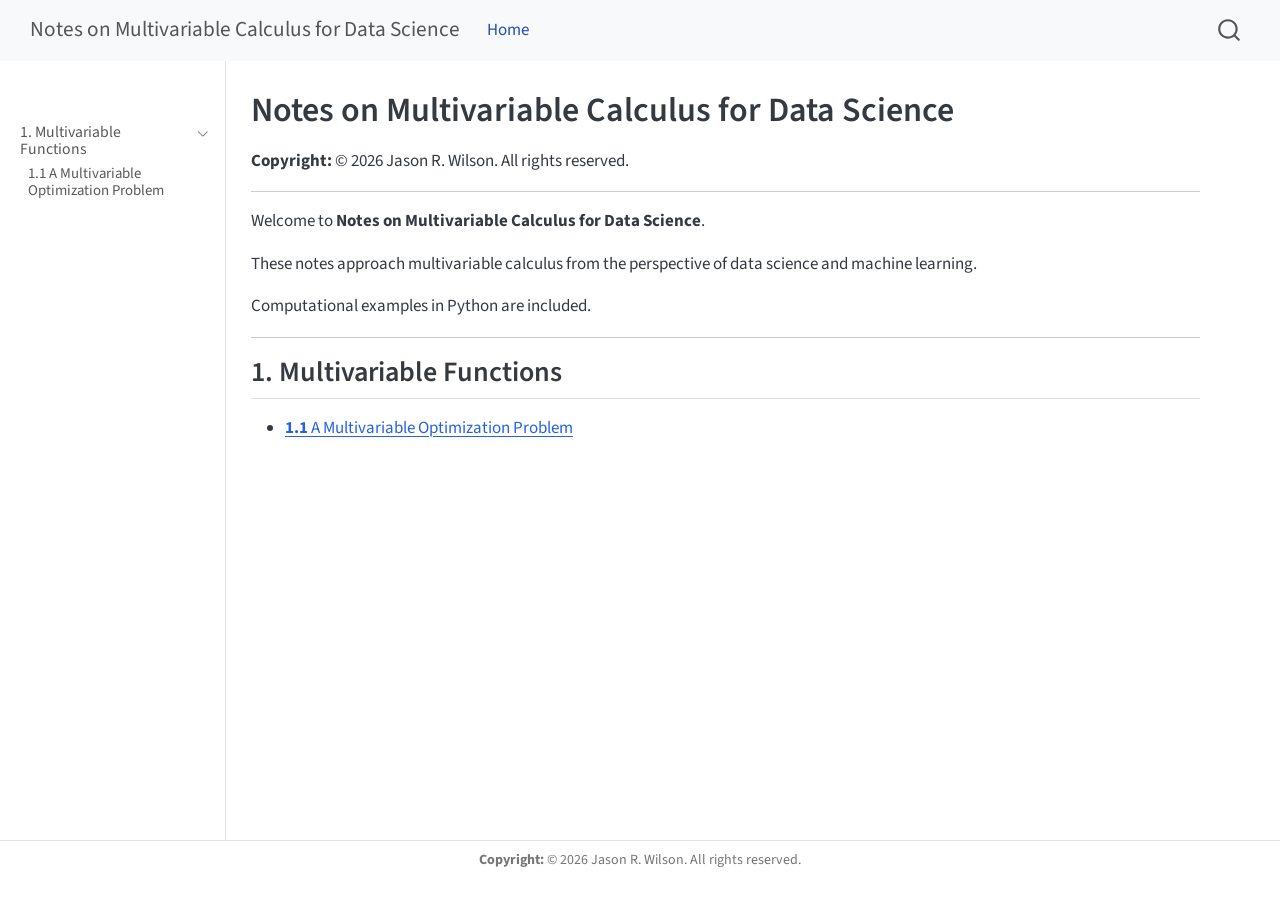
==== docs/index.html @ 38b9d612 "Publish Note 1.1" ====
<!DOCTYPE html>
<html xmlns="http://www.w3.org/1999/xhtml" lang="en" xml:lang="en"><head>

<meta charset="utf-8">
<meta name="generator" content="quarto-1.7.31">

<meta name="viewport" content="width=device-width, initial-scale=1.0, user-scalable=yes">


<title>Notes on Multivariable Calculus for Data Science</title>
<style>
code{white-space: pre-wrap;}
span.smallcaps{font-variant: small-caps;}
div.columns{display: flex; gap: min(4vw, 1.5em);}
div.column{flex: auto; overflow-x: auto;}
div.hanging-indent{margin-left: 1.5em; text-indent: -1.5em;}
ul.task-list{list-style: none;}
ul.task-list li input[type="checkbox"] {
  width: 0.8em;
  margin: 0 0.8em 0.2em -1em; /* quarto-specific, see https://github.com/quarto-dev/quarto-cli/issues/4556 */ 
  vertical-align: middle;
}
</style>


<script src="site_libs/quarto-nav/quarto-nav.js"></script>
<script src="site_libs/quarto-nav/headroom.min.js"></script>
<script src="site_libs/clipboard/clipboard.min.js"></script>
<script src="site_libs/quarto-search/autocomplete.umd.js"></script>
<script src="site_libs/quarto-search/fuse.min.js"></script>
<script src="site_libs/quarto-search/quarto-search.js"></script>
<meta name="quarto:offset" content="./">
<script src="site_libs/quarto-html/quarto.js" type="module"></script>
<script src="site_libs/quarto-html/tabsets/tabsets.js" type="module"></script>
<script src="site_libs/quarto-html/popper.min.js"></script>
<script src="site_libs/quarto-html/tippy.umd.min.js"></script>
<script src="site_libs/quarto-html/anchor.min.js"></script>
<link href="site_libs/quarto-html/tippy.css" rel="stylesheet">
<link href="site_libs/quarto-html/quarto-syntax-highlighting-e1a5c8363afafaef2c763b6775fbf3ca.css" rel="stylesheet" id="quarto-text-highlighting-styles">
<script src="site_libs/bootstrap/bootstrap.min.js"></script>
<link href="site_libs/bootstrap/bootstrap-icons.css" rel="stylesheet">
<link href="site_libs/bootstrap/bootstrap-960cc9eac5395d1658253b679c30d018.min.css" rel="stylesheet" append-hash="true" id="quarto-bootstrap" data-mode="light">
<script id="quarto-search-options" type="application/json">{
  "location": "navbar",
  "copy-button": false,
  "collapse-after": 3,
  "panel-placement": "end",
  "type": "overlay",
  "limit": 50,
  "keyboard-shortcut": [
    "f",
    "/",
    "s"
  ],
  "show-item-context": false,
  "language": {
    "search-no-results-text": "No results",
    "search-matching-documents-text": "matching documents",
    "search-copy-link-title": "Copy link to search",
    "search-hide-matches-text": "Hide additional matches",
    "search-more-match-text": "more match in this document",
    "search-more-matches-text": "more matches in this document",
    "search-clear-button-title": "Clear",
    "search-text-placeholder": "",
    "search-detached-cancel-button-title": "Cancel",
    "search-submit-button-title": "Submit",
    "search-label": "Search"
  }
}</script>


<link rel="stylesheet" href="styles.css">
</head>

<body class="nav-sidebar docked nav-fixed fullcontent quarto-light">

<div id="quarto-search-results"></div>
  <header id="quarto-header" class="headroom fixed-top">
    <nav class="navbar navbar-expand-lg " data-bs-theme="dark">
      <div class="navbar-container container-fluid">
      <div class="navbar-brand-container mx-auto">
    <a class="navbar-brand" href="./index.html">
    <span class="navbar-title">Notes on Multivariable Calculus for Data Science</span>
    </a>
  </div>
            <div id="quarto-search" class="" title="Search"></div>
          <button class="navbar-toggler" type="button" data-bs-toggle="collapse" data-bs-target="#navbarCollapse" aria-controls="navbarCollapse" role="menu" aria-expanded="false" aria-label="Toggle navigation" onclick="if (window.quartoToggleHeadroom) { window.quartoToggleHeadroom(); }">
  <span class="navbar-toggler-icon"></span>
</button>
          <div class="collapse navbar-collapse" id="navbarCollapse">
            <ul class="navbar-nav navbar-nav-scroll me-auto">
  <li class="nav-item">
    <a class="nav-link active" href="./index.html" aria-current="page"> 
<span class="menu-text">Home</span></a>
  </li>  
</ul>
          </div> <!-- /navcollapse -->
            <div class="quarto-navbar-tools">
</div>
      </div> <!-- /container-fluid -->
    </nav>
  <nav class="quarto-secondary-nav">
    <div class="container-fluid d-flex">
      <button type="button" class="quarto-btn-toggle btn" data-bs-toggle="collapse" role="button" data-bs-target=".quarto-sidebar-collapse-item" aria-controls="quarto-sidebar" aria-expanded="false" aria-label="Toggle sidebar navigation" onclick="if (window.quartoToggleHeadroom) { window.quartoToggleHeadroom(); }">
        <i class="bi bi-layout-text-sidebar-reverse"></i>
      </button>
        <nav class="quarto-page-breadcrumbs" aria-label="breadcrumb"><ol class="breadcrumb"><li class="breadcrumb-item">Notes on Multivariable Calculus for Data Science</li></ol></nav>
        <a class="flex-grow-1" role="navigation" data-bs-toggle="collapse" data-bs-target=".quarto-sidebar-collapse-item" aria-controls="quarto-sidebar" aria-expanded="false" aria-label="Toggle sidebar navigation" onclick="if (window.quartoToggleHeadroom) { window.quartoToggleHeadroom(); }">      
        </a>
      <button type="button" class="btn quarto-search-button" aria-label="Search" onclick="window.quartoOpenSearch();">
        <i class="bi bi-search"></i>
      </button>
    </div>
  </nav>
</header>
<!-- content -->
<div id="quarto-content" class="quarto-container page-columns page-rows-contents page-layout-article page-navbar">
<!-- sidebar -->
  <nav id="quarto-sidebar" class="sidebar collapse collapse-horizontal quarto-sidebar-collapse-item sidebar-navigation docked overflow-auto">
        <div class="mt-2 flex-shrink-0 align-items-center">
        <div class="sidebar-search">
        <div id="quarto-search" class="" title="Search"></div>
        </div>
        </div>
    <div class="sidebar-menu-container"> 
    <ul class="list-unstyled mt-1">
        <li class="sidebar-item sidebar-item-section">
      <div class="sidebar-item-container"> 
            <a class="sidebar-item-text sidebar-link text-start" data-bs-toggle="collapse" data-bs-target="#quarto-sidebar-section-1" role="navigation" aria-expanded="true">
 <span class="menu-text">1. Multivariable Functions</span></a>
          <a class="sidebar-item-toggle text-start" data-bs-toggle="collapse" data-bs-target="#quarto-sidebar-section-1" role="navigation" aria-expanded="true" aria-label="Toggle section">
            <i class="bi bi-chevron-right ms-2"></i>
          </a> 
      </div>
      <ul id="quarto-sidebar-section-1" class="collapse list-unstyled sidebar-section depth1 show">  
          <li class="sidebar-item">
  <div class="sidebar-item-container"> 
  <a href="./chapter1/section1_multi_opt.html" class="sidebar-item-text sidebar-link">
 <span class="menu-text">1.1 A Multivariable Optimization Problem</span></a>
  </div>
</li>
      </ul>
  </li>
    </ul>
    </div>
</nav>
<div id="quarto-sidebar-glass" class="quarto-sidebar-collapse-item" data-bs-toggle="collapse" data-bs-target=".quarto-sidebar-collapse-item"></div>
<!-- margin-sidebar -->
    
<!-- main -->
<main class="content" id="quarto-document-content">

<header id="title-block-header" class="quarto-title-block default">
<div class="quarto-title">
<h1 class="title">Notes on Multivariable Calculus for Data Science</h1>
</div>



<div class="quarto-title-meta">

    
  
    
  </div>
  


</header>


<p><strong>Copyright:</strong> © 2026 Jason R. Wilson. All rights reserved.</p>
<hr>
<p>Welcome to <strong>Notes on Multivariable Calculus for Data Science</strong>.</p>
<p>These notes approach multivariable calculus from the perspective of data science and machine learning.</p>
<p>Computational examples in Python are included.</p>
<hr>
<section id="multivariable-functions" class="level2">
<h2 class="anchored" data-anchor-id="multivariable-functions">1. Multivariable Functions</h2>
<ul>
<li><a href="./chapter1/section1_multi_opt.html"><strong>1.1</strong> A Multivariable Optimization Problem</a></li>
</ul>


</section>

</main> <!-- /main -->
<script id="quarto-html-after-body" type="application/javascript">
  window.document.addEventListener("DOMContentLoaded", function (event) {
    const icon = "";
    const anchorJS = new window.AnchorJS();
    anchorJS.options = {
      placement: 'right',
      icon: icon
    };
    anchorJS.add('.anchored');
    const isCodeAnnotation = (el) => {
      for (const clz of el.classList) {
        if (clz.startsWith('code-annotation-')) {                     
          return true;
        }
      }
      return false;
    }
    const onCopySuccess = function(e) {
      // button target
      const button = e.trigger;
      // don't keep focus
      button.blur();
      // flash "checked"
      button.classList.add('code-copy-button-checked');
      var currentTitle = button.getAttribute("title");
      button.setAttribute("title", "Copied!");
      let tooltip;
      if (window.bootstrap) {
        button.setAttribute("data-bs-toggle", "tooltip");
        button.setAttribute("data-bs-placement", "left");
        button.setAttribute("data-bs-title", "Copied!");
        tooltip = new bootstrap.Tooltip(button, 
          { trigger: "manual", 
            customClass: "code-copy-button-tooltip",
            offset: [0, -8]});
        tooltip.show();    
      }
      setTimeout(function() {
        if (tooltip) {
          tooltip.hide();
          button.removeAttribute("data-bs-title");
          button.removeAttribute("data-bs-toggle");
          button.removeAttribute("data-bs-placement");
        }
        button.setAttribute("title", currentTitle);
        button.classList.remove('code-copy-button-checked');
      }, 1000);
      // clear code selection
      e.clearSelection();
    }
    const getTextToCopy = function(trigger) {
        const codeEl = trigger.previousElementSibling.cloneNode(true);
        for (const childEl of codeEl.children) {
          if (isCodeAnnotation(childEl)) {
            childEl.remove();
          }
        }
        return codeEl.innerText;
    }
    const clipboard = new window.ClipboardJS('.code-copy-button:not([data-in-quarto-modal])', {
      text: getTextToCopy
    });
    clipboard.on('success', onCopySuccess);
    if (window.document.getElementById('quarto-embedded-source-code-modal')) {
      const clipboardModal = new window.ClipboardJS('.code-copy-button[data-in-quarto-modal]', {
        text: getTextToCopy,
        container: window.document.getElementById('quarto-embedded-source-code-modal')
      });
      clipboardModal.on('success', onCopySuccess);
    }
      var localhostRegex = new RegExp(/^(?:http|https):\/\/localhost\:?[0-9]*\//);
      var mailtoRegex = new RegExp(/^mailto:/);
        var filterRegex = new RegExp('/' + window.location.host + '/');
      var isInternal = (href) => {
          return filterRegex.test(href) || localhostRegex.test(href) || mailtoRegex.test(href);
      }
      // Inspect non-navigation links and adorn them if external
     var links = window.document.querySelectorAll('a[href]:not(.nav-link):not(.navbar-brand):not(.toc-action):not(.sidebar-link):not(.sidebar-item-toggle):not(.pagination-link):not(.no-external):not([aria-hidden]):not(.dropdown-item):not(.quarto-navigation-tool):not(.about-link)');
      for (var i=0; i<links.length; i++) {
        const link = links[i];
        if (!isInternal(link.href)) {
          // undo the damage that might have been done by quarto-nav.js in the case of
          // links that we want to consider external
          if (link.dataset.originalHref !== undefined) {
            link.href = link.dataset.originalHref;
          }
        }
      }
    function tippyHover(el, contentFn, onTriggerFn, onUntriggerFn) {
      const config = {
        allowHTML: true,
        maxWidth: 500,
        delay: 100,
        arrow: false,
        appendTo: function(el) {
            return el.parentElement;
        },
        interactive: true,
        interactiveBorder: 10,
        theme: 'quarto',
        placement: 'bottom-start',
      };
      if (contentFn) {
        config.content = contentFn;
      }
      if (onTriggerFn) {
        config.onTrigger = onTriggerFn;
      }
      if (onUntriggerFn) {
        config.onUntrigger = onUntriggerFn;
      }
      window.tippy(el, config); 
    }
    const noterefs = window.document.querySelectorAll('a[role="doc-noteref"]');
    for (var i=0; i<noterefs.length; i++) {
      const ref = noterefs[i];
      tippyHover(ref, function() {
        // use id or data attribute instead here
        let href = ref.getAttribute('data-footnote-href') || ref.getAttribute('href');
        try { href = new URL(href).hash; } catch {}
        const id = href.replace(/^#\/?/, "");
        const note = window.document.getElementById(id);
        if (note) {
          return note.innerHTML;
        } else {
          return "";
        }
      });
    }
    const xrefs = window.document.querySelectorAll('a.quarto-xref');
    const processXRef = (id, note) => {
      // Strip column container classes
      const stripColumnClz = (el) => {
        el.classList.remove("page-full", "page-columns");
        if (el.children) {
          for (const child of el.children) {
            stripColumnClz(child);
          }
        }
      }
      stripColumnClz(note)
      if (id === null || id.startsWith('sec-')) {
        // Special case sections, only their first couple elements
        const container = document.createElement("div");
        if (note.children && note.children.length > 2) {
          container.appendChild(note.children[0].cloneNode(true));
          for (let i = 1; i < note.children.length; i++) {
            const child = note.children[i];
            if (child.tagName === "P" && child.innerText === "") {
              continue;
            } else {
              container.appendChild(child.cloneNode(true));
              break;
            }
          }
          if (window.Quarto?.typesetMath) {
            window.Quarto.typesetMath(container);
          }
          return container.innerHTML
        } else {
          if (window.Quarto?.typesetMath) {
            window.Quarto.typesetMath(note);
          }
          return note.innerHTML;
        }
      } else {
        // Remove any anchor links if they are present
        const anchorLink = note.querySelector('a.anchorjs-link');
        if (anchorLink) {
          anchorLink.remove();
        }
        if (window.Quarto?.typesetMath) {
          window.Quarto.typesetMath(note);
        }
        if (note.classList.contains("callout")) {
          return note.outerHTML;
        } else {
          return note.innerHTML;
        }
      }
    }
    for (var i=0; i<xrefs.length; i++) {
      const xref = xrefs[i];
      tippyHover(xref, undefined, function(instance) {
        instance.disable();
        let url = xref.getAttribute('href');
        let hash = undefined; 
        if (url.startsWith('#')) {
          hash = url;
        } else {
          try { hash = new URL(url).hash; } catch {}
        }
        if (hash) {
          const id = hash.replace(/^#\/?/, "");
          const note = window.document.getElementById(id);
          if (note !== null) {
            try {
              const html = processXRef(id, note.cloneNode(true));
              instance.setContent(html);
            } finally {
              instance.enable();
              instance.show();
            }
          } else {
            // See if we can fetch this
            fetch(url.split('#')[0])
            .then(res => res.text())
            .then(html => {
              const parser = new DOMParser();
              const htmlDoc = parser.parseFromString(html, "text/html");
              const note = htmlDoc.getElementById(id);
              if (note !== null) {
                const html = processXRef(id, note);
                instance.setContent(html);
              } 
            }).finally(() => {
              instance.enable();
              instance.show();
            });
          }
        } else {
          // See if we can fetch a full url (with no hash to target)
          // This is a special case and we should probably do some content thinning / targeting
          fetch(url)
          .then(res => res.text())
          .then(html => {
            const parser = new DOMParser();
            const htmlDoc = parser.parseFromString(html, "text/html");
            const note = htmlDoc.querySelector('main.content');
            if (note !== null) {
              // This should only happen for chapter cross references
              // (since there is no id in the URL)
              // remove the first header
              if (note.children.length > 0 && note.children[0].tagName === "HEADER") {
                note.children[0].remove();
              }
              const html = processXRef(null, note);
              instance.setContent(html);
            } 
          }).finally(() => {
            instance.enable();
            instance.show();
          });
        }
      }, function(instance) {
      });
    }
        let selectedAnnoteEl;
        const selectorForAnnotation = ( cell, annotation) => {
          let cellAttr = 'data-code-cell="' + cell + '"';
          let lineAttr = 'data-code-annotation="' +  annotation + '"';
          const selector = 'span[' + cellAttr + '][' + lineAttr + ']';
          return selector;
        }
        const selectCodeLines = (annoteEl) => {
          const doc = window.document;
          const targetCell = annoteEl.getAttribute("data-target-cell");
          const targetAnnotation = annoteEl.getAttribute("data-target-annotation");
          const annoteSpan = window.document.querySelector(selectorForAnnotation(targetCell, targetAnnotation));
          const lines = annoteSpan.getAttribute("data-code-lines").split(",");
          const lineIds = lines.map((line) => {
            return targetCell + "-" + line;
          })
          let top = null;
          let height = null;
          let parent = null;
          if (lineIds.length > 0) {
              //compute the position of the single el (top and bottom and make a div)
              const el = window.document.getElementById(lineIds[0]);
              top = el.offsetTop;
              height = el.offsetHeight;
              parent = el.parentElement.parentElement;
            if (lineIds.length > 1) {
              const lastEl = window.document.getElementById(lineIds[lineIds.length - 1]);
              const bottom = lastEl.offsetTop + lastEl.offsetHeight;
              height = bottom - top;
            }
            if (top !== null && height !== null && parent !== null) {
              // cook up a div (if necessary) and position it 
              let div = window.document.getElementById("code-annotation-line-highlight");
              if (div === null) {
                div = window.document.createElement("div");
                div.setAttribute("id", "code-annotation-line-highlight");
                div.style.position = 'absolute';
                parent.appendChild(div);
              }
              div.style.top = top - 2 + "px";
              div.style.height = height + 4 + "px";
              div.style.left = 0;
              let gutterDiv = window.document.getElementById("code-annotation-line-highlight-gutter");
              if (gutterDiv === null) {
                gutterDiv = window.document.createElement("div");
                gutterDiv.setAttribute("id", "code-annotation-line-highlight-gutter");
                gutterDiv.style.position = 'absolute';
                const codeCell = window.document.getElementById(targetCell);
                const gutter = codeCell.querySelector('.code-annotation-gutter');
                gutter.appendChild(gutterDiv);
              }
              gutterDiv.style.top = top - 2 + "px";
              gutterDiv.style.height = height + 4 + "px";
            }
            selectedAnnoteEl = annoteEl;
          }
        };
        const unselectCodeLines = () => {
          const elementsIds = ["code-annotation-line-highlight", "code-annotation-line-highlight-gutter"];
          elementsIds.forEach((elId) => {
            const div = window.document.getElementById(elId);
            if (div) {
              div.remove();
            }
          });
          selectedAnnoteEl = undefined;
        };
          // Handle positioning of the toggle
      window.addEventListener(
        "resize",
        throttle(() => {
          elRect = undefined;
          if (selectedAnnoteEl) {
            selectCodeLines(selectedAnnoteEl);
          }
        }, 10)
      );
      function throttle(fn, ms) {
      let throttle = false;
      let timer;
        return (...args) => {
          if(!throttle) { // first call gets through
              fn.apply(this, args);
              throttle = true;
          } else { // all the others get throttled
              if(timer) clearTimeout(timer); // cancel #2
              timer = setTimeout(() => {
                fn.apply(this, args);
                timer = throttle = false;
              }, ms);
          }
        };
      }
        // Attach click handler to the DT
        const annoteDls = window.document.querySelectorAll('dt[data-target-cell]');
        for (const annoteDlNode of annoteDls) {
          annoteDlNode.addEventListener('click', (event) => {
            const clickedEl = event.target;
            if (clickedEl !== selectedAnnoteEl) {
              unselectCodeLines();
              const activeEl = window.document.querySelector('dt[data-target-cell].code-annotation-active');
              if (activeEl) {
                activeEl.classList.remove('code-annotation-active');
              }
              selectCodeLines(clickedEl);
              clickedEl.classList.add('code-annotation-active');
            } else {
              // Unselect the line
              unselectCodeLines();
              clickedEl.classList.remove('code-annotation-active');
            }
          });
        }
    const findCites = (el) => {
      const parentEl = el.parentElement;
      if (parentEl) {
        const cites = parentEl.dataset.cites;
        if (cites) {
          return {
            el,
            cites: cites.split(' ')
          };
        } else {
          return findCites(el.parentElement)
        }
      } else {
        return undefined;
      }
    };
    var bibliorefs = window.document.querySelectorAll('a[role="doc-biblioref"]');
    for (var i=0; i<bibliorefs.length; i++) {
      const ref = bibliorefs[i];
      const citeInfo = findCites(ref);
      if (citeInfo) {
        tippyHover(citeInfo.el, function() {
          var popup = window.document.createElement('div');
          citeInfo.cites.forEach(function(cite) {
            var citeDiv = window.document.createElement('div');
            citeDiv.classList.add('hanging-indent');
            citeDiv.classList.add('csl-entry');
            var biblioDiv = window.document.getElementById('ref-' + cite);
            if (biblioDiv) {
              citeDiv.innerHTML = biblioDiv.innerHTML;
            }
            popup.appendChild(citeDiv);
          });
          return popup.innerHTML;
        });
      }
    }
  });
  </script>
</div> <!-- /content -->
<footer class="footer">
  <div class="nav-footer">
    <div class="nav-footer-left">
      &nbsp;
    </div>   
    <div class="nav-footer-center">
<p><strong>Copyright:</strong> © 2026 Jason R. Wilson. All rights reserved.</p>
</div>
    <div class="nav-footer-right">
      &nbsp;
    </div>
  </div>
</footer>




</body></html>
---- docs/site_libs/quarto-html/tippy.css ----
.tippy-box[data-animation=fade][data-state=hidden]{opacity:0}[data-tippy-root]{max-width:calc(100vw - 10px)}.tippy-box{position:relative;background-color:#333;color:#fff;border-radius:4px;font-size:14px;line-height:1.4;white-space:normal;outline:0;transition-property:transform,visibility,opacity}.tippy-box[data-placement^=top]>.tippy-arrow{bottom:0}.tippy-box[data-placement^=top]>.tippy-arrow:before{bottom:-7px;left:0;border-width:8px 8px 0;border-top-color:initial;transform-origin:center top}.tippy-box[data-placement^=bottom]>.tippy-arrow{top:0}.tippy-box[data-placement^=bottom]>.tippy-arrow:before{top:-7px;left:0;border-width:0 8px 8px;border-bottom-color:initial;transform-origin:center bottom}.tippy-box[data-placement^=left]>.tippy-arrow{right:0}.tippy-box[data-placement^=left]>.tippy-arrow:before{border-width:8px 0 8px 8px;border-left-color:initial;right:-7px;transform-origin:center left}.tippy-box[data-placement^=right]>.tippy-arrow{left:0}.tippy-box[data-placement^=right]>.tippy-arrow:before{left:-7px;border-width:8px 8px 8px 0;border-right-color:initial;transform-origin:center right}.tippy-box[data-inertia][data-state=visible]{transition-timing-function:cubic-bezier(.54,1.5,.38,1.11)}.tippy-arrow{width:16px;height:16px;color:#333}.tippy-arrow:before{content:"";position:absolute;border-color:transparent;border-style:solid}.tippy-content{position:relative;padding:5px 9px;z-index:1}
---- docs/site_libs/quarto-html/quarto-syntax-highlighting-e1a5c8363afafaef2c763b6775fbf3ca.css ----
/* quarto syntax highlight colors */
:root {
  --quarto-hl-ot-color: #003B4F;
  --quarto-hl-at-color: #657422;
  --quarto-hl-ss-color: #20794D;
  --quarto-hl-an-color: #5E5E5E;
  --quarto-hl-fu-color: #4758AB;
  --quarto-hl-st-color: #20794D;
  --quarto-hl-cf-color: #003B4F;
  --quarto-hl-op-color: #5E5E5E;
  --quarto-hl-er-color: #AD0000;
  --quarto-hl-bn-color: #AD0000;
  --quarto-hl-al-color: #AD0000;
  --quarto-hl-va-color: #111111;
  --quarto-hl-bu-color: inherit;
  --quarto-hl-ex-color: inherit;
  --quarto-hl-pp-color: #AD0000;
  --quarto-hl-in-color: #5E5E5E;
  --quarto-hl-vs-color: #20794D;
  --quarto-hl-wa-color: #5E5E5E;
  --quarto-hl-do-color: #5E5E5E;
  --quarto-hl-im-color: #00769E;
  --quarto-hl-ch-color: #20794D;
  --quarto-hl-dt-color: #AD0000;
  --quarto-hl-fl-color: #AD0000;
  --quarto-hl-co-color: #5E5E5E;
  --quarto-hl-cv-color: #5E5E5E;
  --quarto-hl-cn-color: #8f5902;
  --quarto-hl-sc-color: #5E5E5E;
  --quarto-hl-dv-color: #AD0000;
  --quarto-hl-kw-color: #003B4F;
}

/* other quarto variables */
:root {
  --quarto-font-monospace: SFMono-Regular, Menlo, Monaco, Consolas, "Liberation Mono", "Courier New", monospace;
}

/* syntax highlight based on Pandoc's rules */
pre > code.sourceCode > span {
  color: #003B4F;
}

code.sourceCode > span {
  color: #003B4F;
}

div.sourceCode,
div.sourceCode pre.sourceCode {
  color: #003B4F;
}

/* Normal */
code span {
  color: #003B4F;
}

/* Alert */
code span.al {
  color: #AD0000;
  font-style: inherit;
}

/* Annotation */
code span.an {
  color: #5E5E5E;
  font-style: inherit;
}

/* Attribute */
code span.at {
  color: #657422;
  font-style: inherit;
}

/* BaseN */
code span.bn {
  color: #AD0000;
  font-style: inherit;
}

/* BuiltIn */
code span.bu {
  font-style: inherit;
}

/* ControlFlow */
code span.cf {
  color: #003B4F;
  font-weight: bold;
  font-style: inherit;
}

/* Char */
code span.ch {
  color: #20794D;
  font-style: inherit;
}

/* Constant */
code span.cn {
  color: #8f5902;
  font-style: inherit;
}

/* Comment */
code span.co {
  color: #5E5E5E;
  font-style: inherit;
}

/* CommentVar */
code span.cv {
  color: #5E5E5E;
  font-style: italic;
}

/* Documentation */
code span.do {
  color: #5E5E5E;
  font-style: italic;
}

/* DataType */
code span.dt {
  color: #AD0000;
  font-style: inherit;
}

/* DecVal */
code span.dv {
  color: #AD0000;
  font-style: inherit;
}

/* Error */
code span.er {
  color: #AD0000;
  font-style: inherit;
}

/* Extension */
code span.ex {
  font-style: inherit;
}

/* Float */
code span.fl {
  color: #AD0000;
  font-style: inherit;
}

/* Function */
code span.fu {
  color: #4758AB;
  font-style: inherit;
}

/* Import */
code span.im {
  color: #00769E;
  font-style: inherit;
}

/* Information */
code span.in {
  color: #5E5E5E;
  font-style: inherit;
}

/* Keyword */
code span.kw {
  color: #003B4F;
  font-weight: bold;
  font-style: inherit;
}

/* Operator */
code span.op {
  color: #5E5E5E;
  font-style: inherit;
}

/* Other */
code span.ot {
  color: #003B4F;
  font-style: inherit;
}

/* Preprocessor */
code span.pp {
  color: #AD0000;
  font-style: inherit;
}

/* SpecialChar */
code span.sc {
  color: #5E5E5E;
  font-style: inherit;
}

/* SpecialString */
code span.ss {
  color: #20794D;
  font-style: inherit;
}

/* String */
code span.st {
  color: #20794D;
  font-style: inherit;
}

/* Variable */
code span.va {
  color: #111111;
  font-style: inherit;
}

/* VerbatimString */
code span.vs {
  color: #20794D;
  font-style: inherit;
}

/* Warning */
code span.wa {
  color: #5E5E5E;
  font-style: italic;
}

.prevent-inlining {
  content: "</";
}

/*# sourceMappingURL=c735b2cac6c846c1abc72f5ce1520814.css.map */
---- docs/styles.css ----
.figure {
  margin: auto;
  text-align: center;
}

.cell-code {
  background-color: #fdfdfd;
  border: 1px solid #e0e0e0;
  padding: 0.25em 0.5em;
  margin: 0.25em 0;
  font-size: 0.9em;
}

.cell-output pre {
  background-color: #eef6ff;
  border-left: 2px solid #6699cc;
  padding: 0.4em 0.6em;
  margin: 0.5em 0;
  font-family: monospace;
  font-size: 0.9em;
  overflow-x: auto;
  white-space: pre-wrap;
}

.theorem {
  background-color: #f5f7fa;
  border-left: 4px solid #4a6fa5;
  padding: 1rem 1.25rem;
  margin: 1.5rem 0;
  border-radius: 4px;
}

.definition {
  background-color: #f5f7fa;
  border-left: 4px solid #4a6fa5;
  padding: 1rem 1.25rem;
  margin: 1.5rem 0;
  border-radius: 4px;
}

.definition > p:first-child {
  margin-top: 0;
}

.exercise {
  background-color: #fffaf0;
  border-left: 4px solid #d99a2b;
  padding: 1rem 1.25rem;
  margin: 1.5rem 0;
  border-radius: 4px;
}

.proposition {
  background-color: #f5f7fa;
  border-left: 4px solid #4a6fa5;
  padding: 1rem 1.25rem;
  margin: 1.5rem 0;
  border-radius: 4px;
}

.proposition > p:first-child {
  margin-top: 0;
}
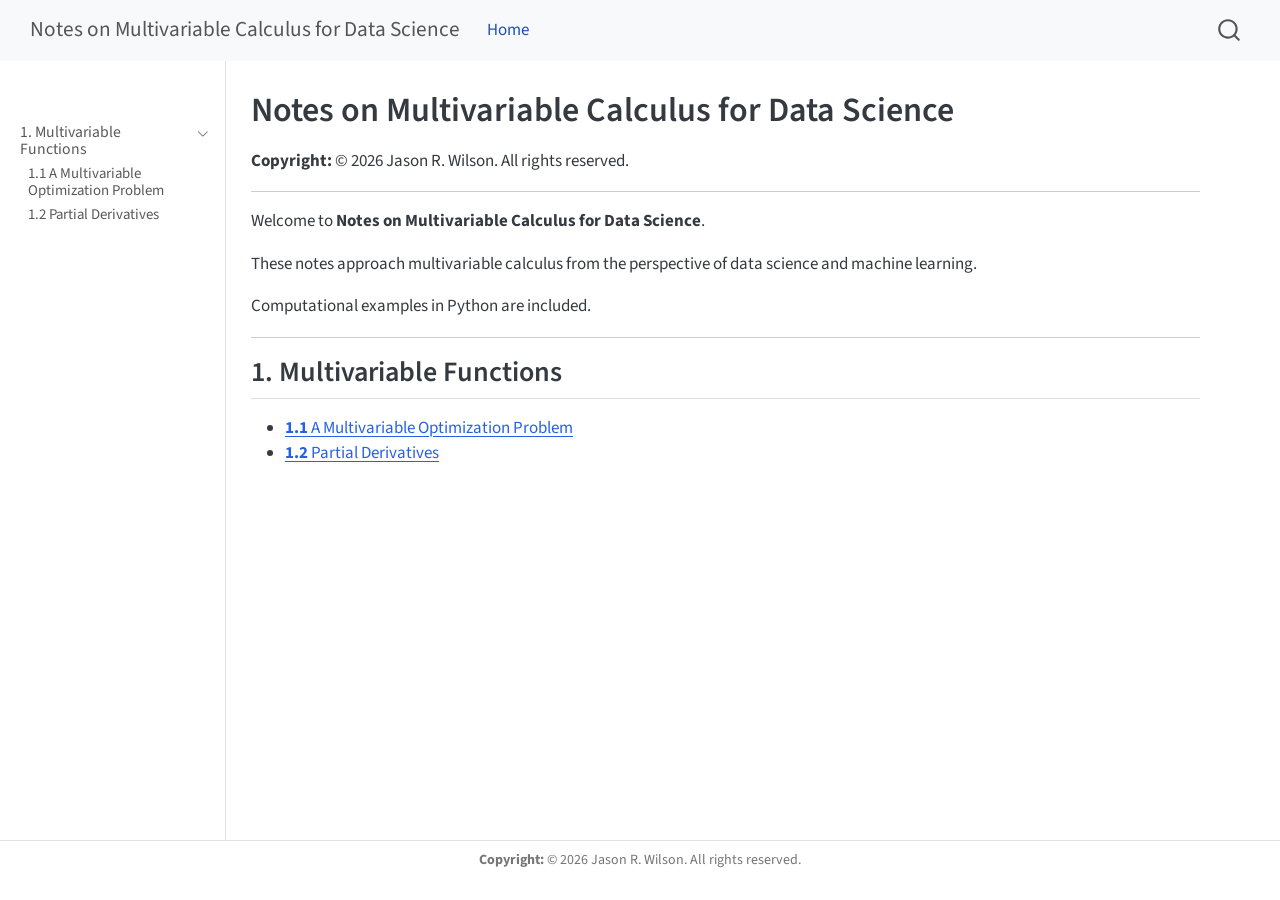
==== commit b709ac1a: "Publish Note with section 1.2" ====
--- a/docs/index.html
+++ b/docs/index.html
@@ -139,6 +139,12 @@
  <span class="menu-text">1.1 A Multivariable Optimization Problem</span></a>
   </div>
 </li>
+          <li class="sidebar-item">
+  <div class="sidebar-item-container"> 
+  <a href="./chapter1/section2_part_der.html" class="sidebar-item-text sidebar-link">
+ <span class="menu-text">1.2 Partial Derivatives</span></a>
+  </div>
+</li>
       </ul>
   </li>
     </ul>
@@ -179,6 +185,7 @@
 <h2 class="anchored" data-anchor-id="multivariable-functions">1. Multivariable Functions</h2>
 <ul>
 <li><a href="./chapter1/section1_multi_opt.html"><strong>1.1</strong> A Multivariable Optimization Problem</a></li>
+<li><a href="./chapter1/section2_part_der.html"><strong>1.2</strong> Partial Derivatives</a></li>
 </ul>
 
 
